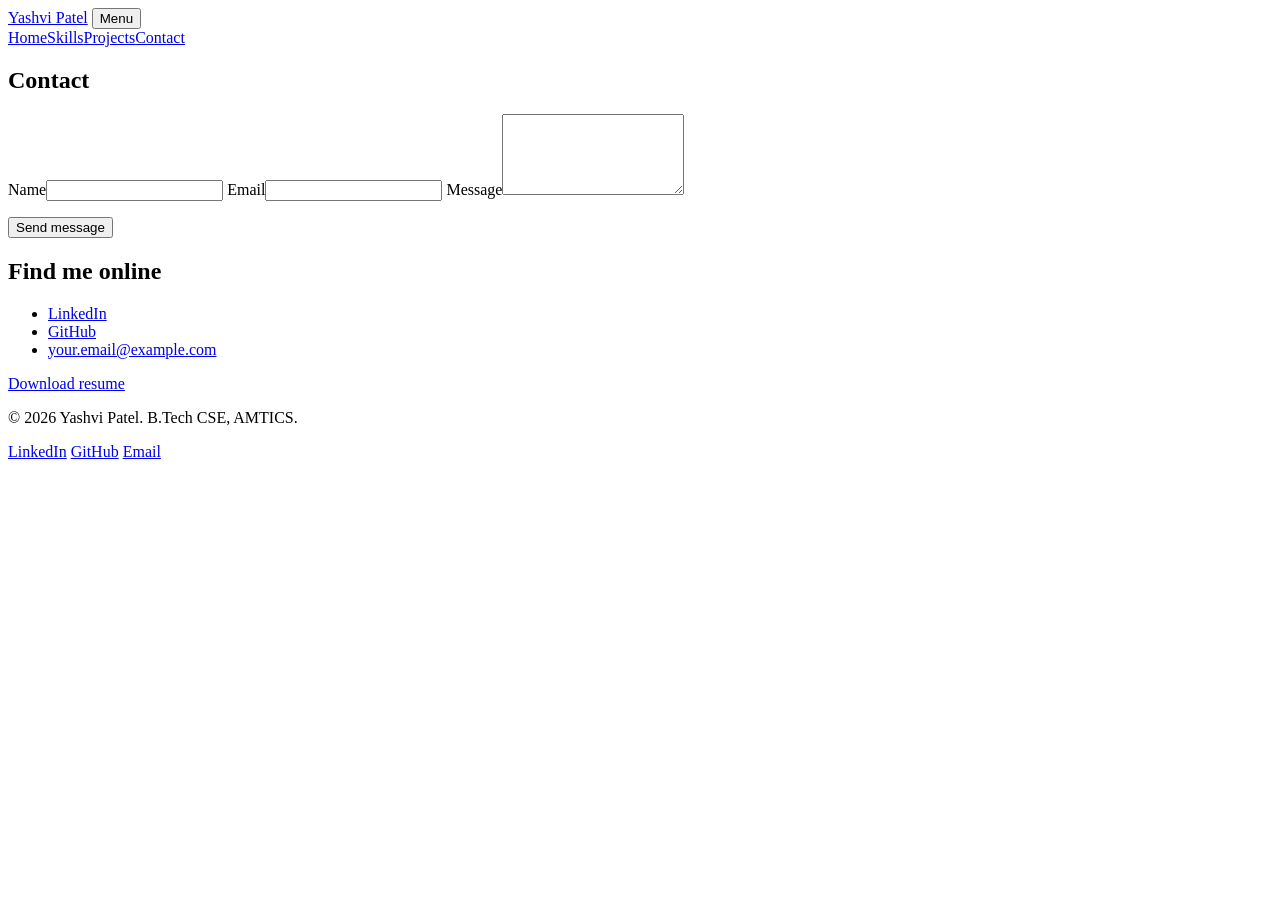
==== contact.html @ 6b2466d1 "Add files via upload" ====
<!DOCTYPE html>
<html lang="en">
<head>
<meta charset="UTF-8">
<meta name="viewport" content="width=device-width, initial-scale=1">
<title>Contact | Yashvi Patel</title>
<link rel="preconnect" href="https://fonts.googleapis.com">
<link href="https://fonts.googleapis.com/css2?family=Bricolage+Grotesque:wght@500;700;800&family=Karla:wght@400;500;700&display=swap" rel="stylesheet">
<link rel="stylesheet" href="css/style.css">
</head>
<body>
<header class="site-header">
  <a class="brand" href="index.html">Yashvi Patel</a>
  <button class="menu-btn" aria-label="Toggle menu" aria-expanded="false">Menu</button>
  <nav class="nav"><a href="index.html">Home</a><a href="skills.html">Skills</a><a href="projects.html">Projects</a><a href="contact.html" aria-current="page">Contact</a></nav>
</header>
<main>
<section class="band first">
  <h1>Contact</h1>
  <div class="grid two">
    <form id="contact-form" novalidate>
      <label>Name<input type="text" id="name" required></label>
      <label>Email<input type="email" id="email" required></label>
      <label>Message<textarea id="message" rows="5" required></textarea></label>
      <p class="msg" id="form-msg" role="status"></p>
      <button class="btn" type="submit">Send message</button>
    </form>
    <div>
      <h2>Find me online</h2>
      <ul class="links">
        <li><a href="https://www.linkedin.com/in/your-linkedin" target="_blank" rel="noopener">LinkedIn</a></li>
        <li><a href="https://github.com/your-username" target="_blank" rel="noopener">GitHub</a></li>
        <li><a href="mailto:your.email@example.com">your.email@example.com</a></li>
      </ul>
      <a class="btn ghost" href="resume.pdf" download>Download resume</a>
    </div>
  </div>
</section>
</main>
<footer class="site-footer">
  <p>&copy; 2026 Yashvi Patel. B.Tech CSE, AMTICS.</p>
  <p class="social">
    <a href="https://www.linkedin.com/in/your-linkedin" target="_blank" rel="noopener">LinkedIn</a>
    <a href="https://github.com/your-username" target="_blank" rel="noopener">GitHub</a>
    <a href="mailto:your.email@example.com">Email</a>
  </p>
</footer>
<script src="js/script.js"></script>
</body>
</html>
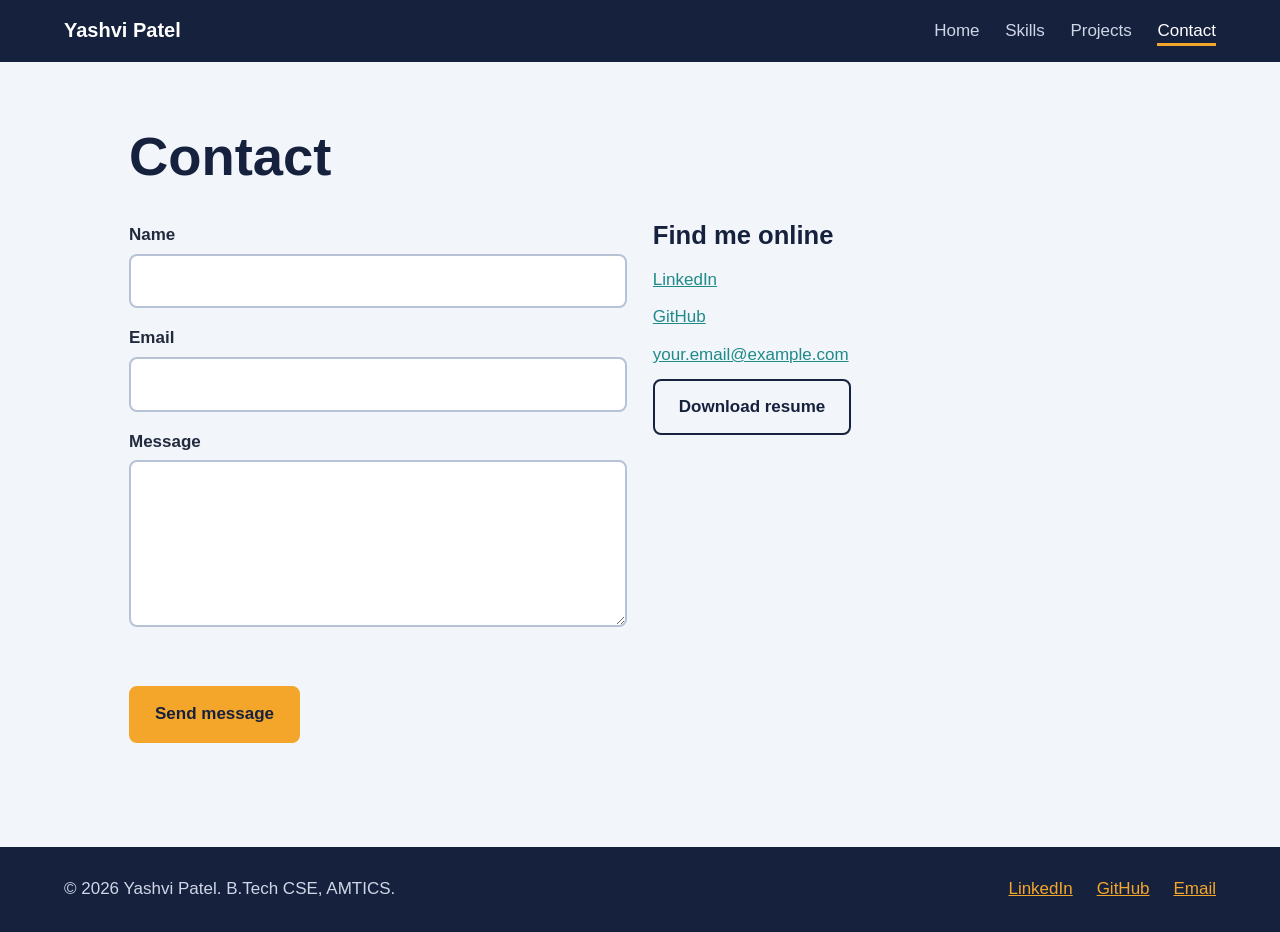
==== commit da1d540d: "Update contact.html" ====
--- a/contact.html
+++ b/contact.html
@@ -6,7 +6,7 @@
 <title>Contact | Yashvi Patel</title>
 <link rel="preconnect" href="https://fonts.googleapis.com">
 <link href="https://fonts.googleapis.com/css2?family=Bricolage+Grotesque:wght@500;700;800&family=Karla:wght@400;500;700&display=swap" rel="stylesheet">
-<link rel="stylesheet" href="css/style.css">
+<link rel="stylesheet" href="style.css">
 </head>
 <body>
 <header class="site-header">
--- a/style.css
+++ b/style.css
@@ -0,0 +1,65 @@
+:root{--navy:#16213e;--paper:#f2f5fa;--sun:#f4a62a;--teal:#1f8a8a;--ink:#222a3d;--white:#fff;
+--display:"Bricolage Grotesque",Georgia,sans-serif;--body:"Karla",Arial,sans-serif}
+*{box-sizing:border-box}
+html{scroll-behavior:smooth}
+body{margin:0;font-family:var(--body);font-size:1.0625rem;line-height:1.65;color:var(--ink);background:var(--paper)}
+h1,h2,h3{font-family:var(--display);color:var(--navy);line-height:1.15;margin:0 0 .6em}
+h1{font-size:clamp(2rem,5vw,3.4rem);font-weight:800}
+h2{font-size:1.6rem}
+h3{font-size:1.2rem}
+a{color:var(--teal)}
+:focus-visible{outline:3px solid var(--sun);outline-offset:3px}
+.site-header{position:sticky;top:0;z-index:10;display:flex;align-items:center;justify-content:space-between;padding:.9rem 5vw;background:var(--navy)}
+.brand{font-family:var(--display);font-weight:800;font-size:1.25rem;color:var(--white);text-decoration:none}
+.nav a{color:#cfd6e6;text-decoration:none;margin-left:1.6rem;padding-bottom:.2rem;border-bottom:3px solid transparent;transition:color .2s,border-color .2s}
+.nav a:hover,.nav a[aria-current]{color:var(--white);border-color:var(--sun)}
+.menu-btn{display:none;background:none;border:2px solid var(--sun);color:var(--white);padding:.35rem .8rem;border-radius:6px;font:inherit;cursor:pointer}
+.hero{display:grid;grid-template-columns:1.6fr 1fr;gap:3rem;align-items:center;padding:5rem 5vw;max-width:1150px;margin:auto}
+.tagline{font-size:1.25rem;font-weight:700;color:var(--teal)}
+.hero-text p{max-width:60ch}
+.avatar{position:relative;aspect-ratio:1;border-radius:50% 50% 50% 8%;background:var(--navy);display:grid;place-items:center;overflow:hidden;box-shadow:12px 12px 0 var(--sun)}
+.avatar::before{content:attr(data-initials);font-family:var(--display);font-weight:800;font-size:5rem;color:var(--sun)}
+.avatar img{position:absolute;inset:0;width:100%;height:100%;object-fit:cover}
+.actions{display:flex;flex-wrap:wrap;gap:1rem;margin-top:1.8rem}
+.btn{display:inline-block;background:var(--sun);color:var(--navy);text-decoration:none;padding:.75rem 1.5rem;border:2px solid var(--sun);border-radius:8px;cursor:pointer;font:inherit;font-weight:700;transition:transform .2s,background .2s,color .2s}
+.btn:hover{transform:translateY(-3px);background:var(--navy);color:var(--white);border-color:var(--navy)}
+.btn.ghost{background:transparent;border-color:var(--navy);color:var(--navy)}
+.btn.ghost:hover{background:var(--navy);color:var(--white)}
+.btn.small{padding:.45rem 1rem;font-size:.95rem}
+.band{padding:3.5rem 5vw;max-width:1150px;margin:auto}
+.band.first{padding-top:4rem;min-height:60vh}
+.grid{display:grid;gap:1.6rem}
+.grid.two{grid-template-columns:repeat(2,1fr)}
+.grid.three{grid-template-columns:repeat(3,1fr)}
+.card{background:var(--white);padding:1.6rem;border-left:6px solid var(--teal);border-radius:4px 14px 14px 4px;transition:transform .2s,box-shadow .2s}
+.card:hover{transform:translateY(-5px);box-shadow:0 10px 24px rgba(22,33,62,.15)}
+.tags span{display:inline-block;background:var(--paper);color:var(--navy);font-size:.85rem;font-weight:700;padding:.15rem .7rem;border-radius:99px;margin:0 .4rem .4rem 0}
+.bars,.chips,.links{list-style:none;padding:0;margin:0}
+.bars li{margin-bottom:1.1rem}
+.bars span{font-weight:700;display:block;margin-bottom:.3rem}
+.bar{height:12px;background:#d9e0ed;border-radius:99px;overflow:hidden}
+.bar i{display:block;height:100%;width:0;background:linear-gradient(90deg,var(--teal),var(--sun));border-radius:99px;transition:width 1s ease}
+.chips{display:flex;flex-wrap:wrap;gap:.7rem}
+.chips li{background:var(--navy);color:var(--white);padding:.45rem 1rem;border-radius:99px;transition:background .2s,color .2s}
+.chips li:hover{background:var(--sun);color:var(--navy)}
+.links li{margin-bottom:.6rem}
+form label{display:block;font-weight:700;margin-bottom:1rem}
+input,textarea{display:block;width:100%;margin-top:.3rem;padding:.7rem;font:inherit;border:2px solid #b8c2d6;border-radius:8px;background:var(--white)}
+input:focus,textarea:focus{border-color:var(--teal);outline:none}
+.msg{min-height:1.5em;font-weight:700;color:var(--teal)}
+.msg.error{color:#b3261e}
+.site-footer{background:var(--navy);color:#cfd6e6;padding:1.8rem 5vw;display:flex;flex-wrap:wrap;justify-content:space-between;gap:1rem;margin-top:3rem}
+.site-footer p{margin:0}
+.site-footer a{color:var(--sun);margin-left:1.2rem;transition:color .2s}
+.site-footer a:hover{color:var(--white)}
+@media (max-width:760px){
+.menu-btn{display:block}
+.nav{display:none;position:absolute;top:100%;left:0;right:0;background:var(--navy);padding:1rem 5vw 1.4rem}
+.nav.open{display:flex;flex-direction:column;gap:.9rem}
+.nav a{margin:0}
+.hero{grid-template-columns:1fr;padding:3rem 5vw}
+.avatar{max-width:260px;order:-1}
+.grid.two,.grid.three{grid-template-columns:1fr}
+.site-footer a{margin:0 1.2rem 0 0}
+}
+@media (prefers-reduced-motion:reduce){*{transition:none!important;scroll-behavior:auto!important}}
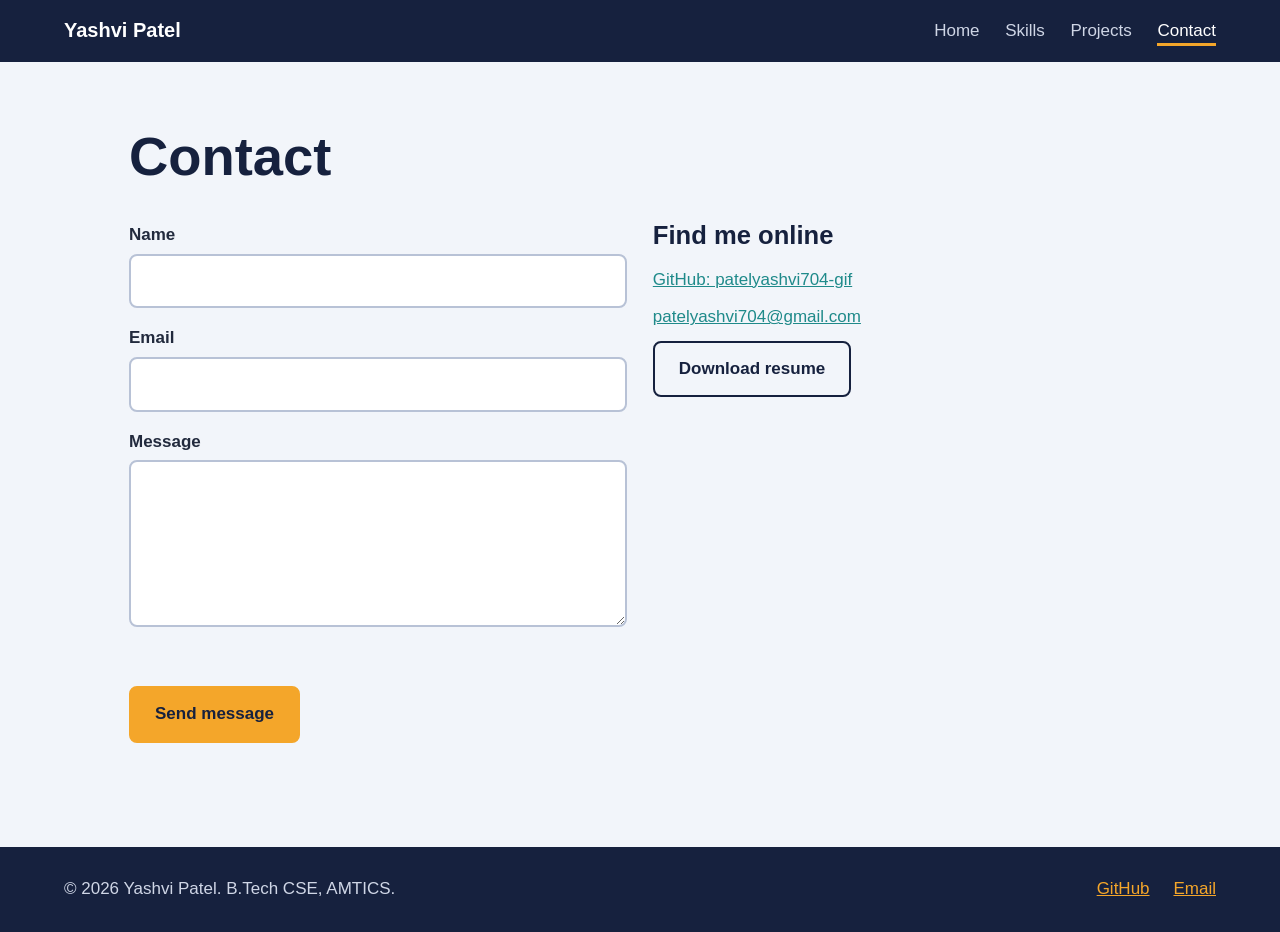
==== commit 865be2c9: "Update contact.html" ====
--- a/contact.html
+++ b/contact.html
@@ -28,9 +28,8 @@
     <div>
       <h2>Find me online</h2>
       <ul class="links">
-        <li><a href="https://www.linkedin.com/in/your-linkedin" target="_blank" rel="noopener">LinkedIn</a></li>
-        <li><a href="https://github.com/your-username" target="_blank" rel="noopener">GitHub</a></li>
-        <li><a href="mailto:your.email@example.com">your.email@example.com</a></li>
+        <li><a href="https://github.com/patelyashvi704-gif" target="_blank" rel="noopener">GitHub: patelyashvi704-gif</a></li>
+        <li><a href="mailto:patelyashvi704@gmail.com">patelyashvi704@gmail.com</a></li>
       </ul>
       <a class="btn ghost" href="resume.pdf" download>Download resume</a>
     </div>
@@ -40,11 +39,10 @@
 <footer class="site-footer">
   <p>&copy; 2026 Yashvi Patel. B.Tech CSE, AMTICS.</p>
   <p class="social">
-    <a href="https://www.linkedin.com/in/your-linkedin" target="_blank" rel="noopener">LinkedIn</a>
-    <a href="https://github.com/your-username" target="_blank" rel="noopener">GitHub</a>
-    <a href="mailto:your.email@example.com">Email</a>
+    <a href="https://github.com/patelyashvi704-gif" target="_blank" rel="noopener">GitHub</a>
+    <a href="mailto:patelyashvi704@gmail.com">Email</a>
   </p>
 </footer>
-<script src="js/script.js"></script>
+<script src="script.js"></script>
 </body>
 </html>
--- a/style.css
+++ b/style.css
@@ -26,6 +26,7 @@
 .btn.ghost{background:transparent;border-color:var(--navy);color:var(--navy)}
 .btn.ghost:hover{background:var(--navy);color:var(--white)}
 .btn.small{padding:.45rem 1rem;font-size:.95rem}
+
 .band{padding:3.5rem 5vw;max-width:1150px;margin:auto}
 .band.first{padding-top:4rem;min-height:60vh}
 .grid{display:grid;gap:1.6rem}
@@ -63,3 +64,19 @@
 .site-footer a{margin:0 1.2rem 0 0}
 }
 @media (prefers-reduced-motion:reduce){*{transition:none!important;scroll-behavior:auto!important}}
+/* Soft Skills Pill Badges */
+.soft-skills {
+  display: flex;
+  flex-wrap: wrap;
+  gap: 0.8rem;
+  margin-top: 1rem;
+}
+
+.badge {
+  background-color: #1a2238;
+  color: #ffffff;
+  padding: 0.5rem 1rem;
+  border-radius: 20px;
+  font-size: 0.9rem;
+  font-weight: 500;
+}
